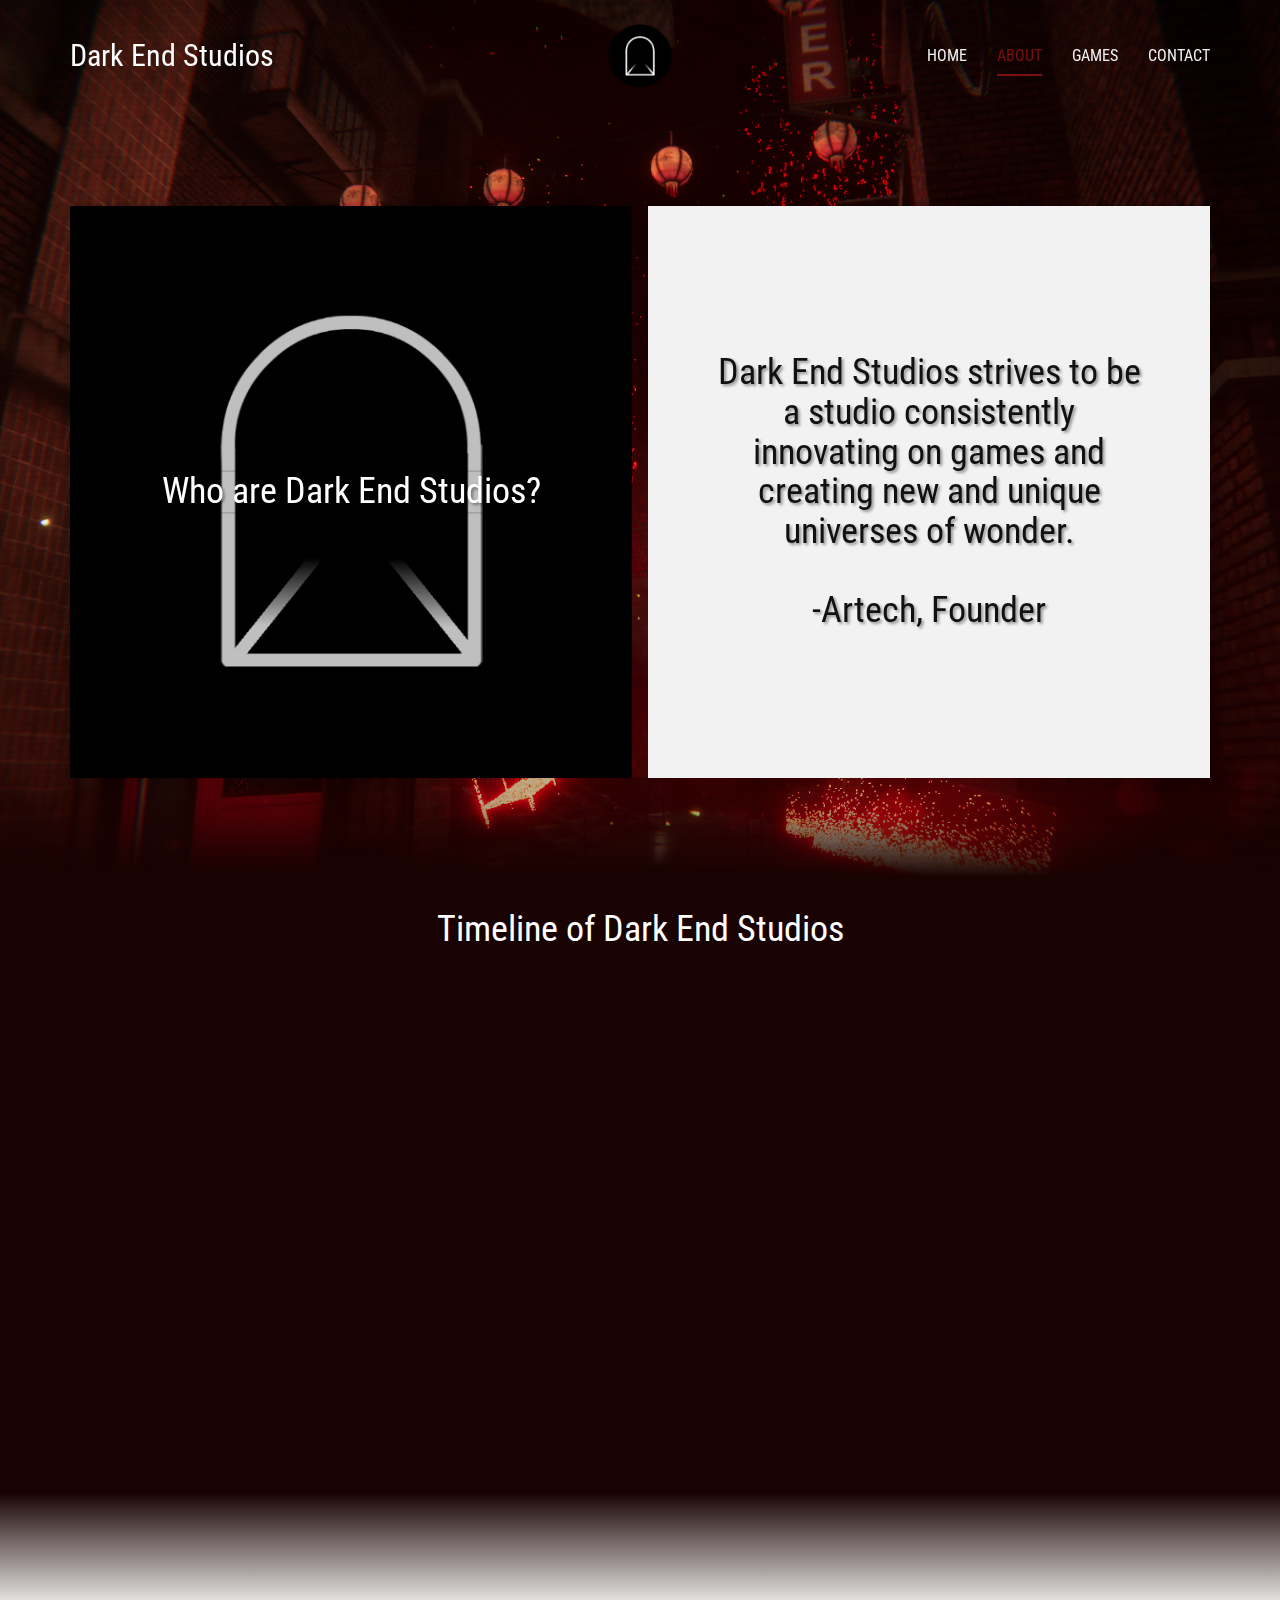
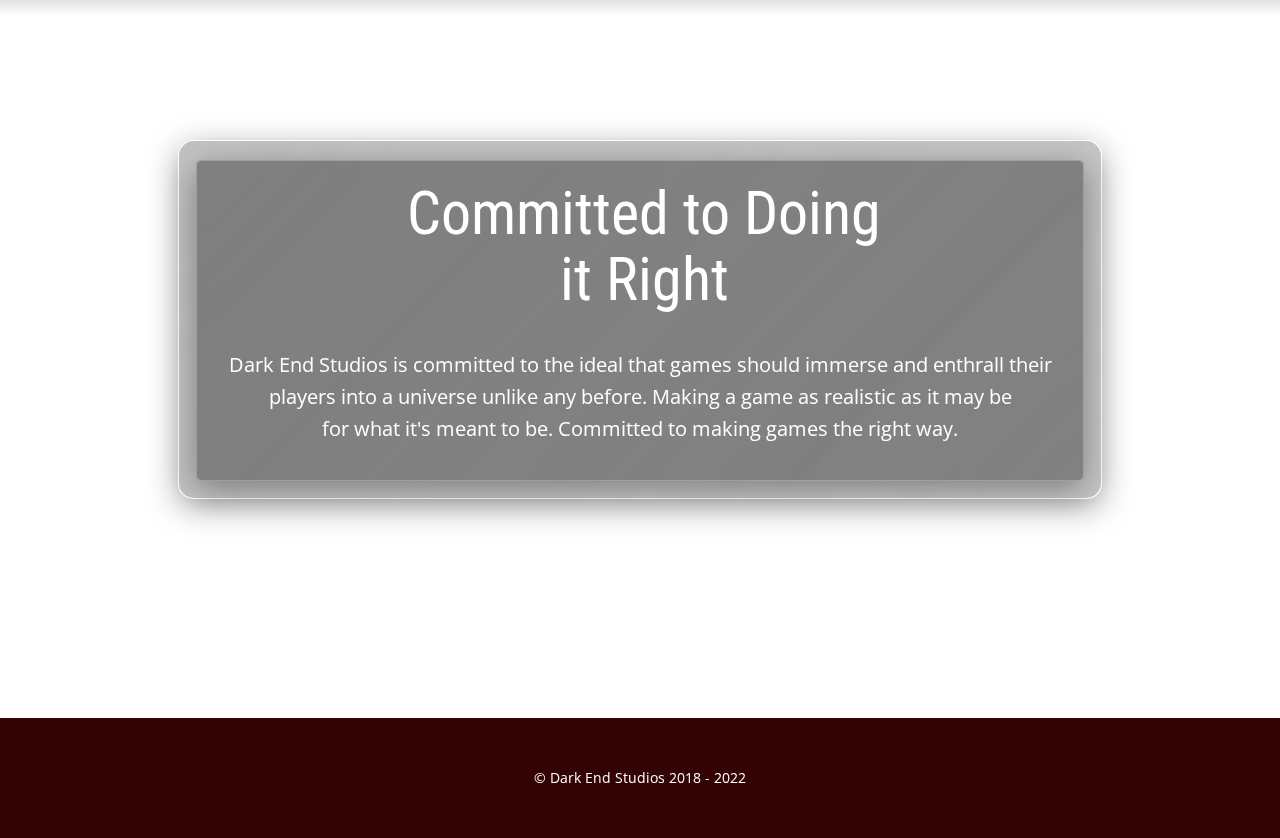
==== About.html @ b0693754 "Initial commit" ====
<!DOCTYPE html>
<html style="font-size: 16px;" lang="en"><head>
    <meta name="viewport" content="width=device-width, initial-scale=1.0">
    <meta charset="utf-8">
    <meta name="keywords" content="Who are Dark End Studios?, Dark End Studios strives to be a studio consistently innovating on games and creating new and unique universes of wonder.-Artech, Founder, Timeline of Dark End Studios, Committed to Doing it Right">
    <meta name="description" content="">
    <title>About</title>
    <link rel="stylesheet" href="standard.css" media="screen">
<link rel="stylesheet" href="About.css" media="screen">
    <script class="u-script" type="text/javascript" src="jquery-1.9.1.min.js" defer=""></script>
    <script class="u-script" type="text/javascript" src="code.js" "="" defer=""></script>
    
    <link id="u-theme-google-font" rel="stylesheet" href="https://fonts.googleapis.com/css?family=Roboto+Condensed:300,300i,400,400i,700,700i|Open+Sans:300,300i,400,400i,500,500i,600,600i,700,700i,800,800i">
    <link id="u-page-google-font" rel="stylesheet" href="https://fonts.googleapis.com/css?family=Montserrat:100,100i,200,200i,300,300i,400,400i,500,500i,600,600i,700,700i,800,800i,900,900i|Roboto+Condensed:300,300i,400,400i,700,700i">
    
    
    
    
    <script type="application/ld+json">{
		"@context": "http://schema.org",
		"@type": "Organization",
		"name": "WebSite2513758",
		"logo": "images/DESLogoRound1.png"
}</script>
    <meta name="theme-color" content="#7c0f0f">
    <meta property="og:title" content="About">
    <meta property="og:type" content="website">
  </head>
  <body class="u-body u-overlap u-xl-mode" data-lang="en"><header class="u-clearfix u-header u-sticky u-sticky-1468 u-header" id="sec-f2f8"><a href="Home.html" data-page-id="2516494" class="u-hover-feature u-image u-logo u-image-1" data-image-width="600" data-image-height="600" title="Home">
        <img src="images/DESLogoRound1.png" class="u-logo-image u-logo-image-1">
      </a><h3 class="u-headline u-text u-text-body-alt-color u-text-default u-text-1">Dark End Studios</h3><nav class="u-menu u-menu-one-level u-menu-open-right u-offcanvas u-offcanvas-shift u-menu-1" data-responsive-from="MD" data-submenu-level="on-click">
        <div class="menu-collapse" style="font-size: 1rem; letter-spacing: 0px; text-transform: uppercase; font-weight: 700;">
          <a class="u-button-style u-custom-active-border-color u-custom-border u-custom-border-color u-custom-borders u-custom-color u-custom-hover-border-color u-custom-left-right-menu-spacing u-custom-padding-bottom u-custom-text-active-color u-custom-text-color u-custom-text-hover-color u-custom-text-shadow u-custom-top-bottom-menu-spacing u-nav-link u-text-active-palette-1-base u-text-hover-palette-2-base u-text-white" href="#" style="font-size: calc(1em + 10px); padding: 5px 6px;">
            <svg class="u-svg-link" viewBox="0 0 24 24"><use xmlns:xlink="http://www.w3.org/1999/xlink" xlink:href="#menu-hamburger"></use></svg>
            <svg class="u-svg-content" version="1.1" id="menu-hamburger" viewBox="0 0 16 16" x="0px" y="0px" xmlns:xlink="http://www.w3.org/1999/xlink" xmlns="http://www.w3.org/2000/svg"><g><rect y="1" width="16" height="2"></rect><rect y="7" width="16" height="2"></rect><rect y="13" width="16" height="2"></rect>
</g></svg>
          </a>
        </div>
        <div class="u-custom-menu u-nav-container">
          <ul class="u-custom-font u-heading-font u-nav u-spacing-30 u-unstyled u-nav-1"><li class="u-nav-item"><a class="u-border-2 u-border-active-palette-1-base u-border-hover-palette-1-base u-border-no-left u-border-no-right u-border-no-top u-button-style u-nav-link u-text-active-palette-1-dark-1 u-text-grey-5 u-text-hover-palette-1-light-2" href="Home.html" style="padding: 10px 0px;">Home</a>
</li><li class="u-nav-item"><a class="u-border-2 u-border-active-palette-1-base u-border-hover-palette-1-base u-border-no-left u-border-no-right u-border-no-top u-button-style u-nav-link u-text-active-palette-1-dark-1 u-text-grey-5 u-text-hover-palette-1-light-2" href="About.html" style="padding: 10px 0px;">About</a>
</li><li class="u-nav-item"><a class="u-border-2 u-border-active-palette-1-base u-border-hover-palette-1-base u-border-no-left u-border-no-right u-border-no-top u-button-style u-nav-link u-text-active-palette-1-dark-1 u-text-grey-5 u-text-hover-palette-1-light-2" href="Games.html" style="padding: 10px 0px;">Games</a>
</li><li class="u-nav-item"><a class="u-border-2 u-border-active-palette-1-base u-border-hover-palette-1-base u-border-no-left u-border-no-right u-border-no-top u-button-style u-nav-link u-text-active-palette-1-dark-1 u-text-grey-5 u-text-hover-palette-1-light-2" href="Contact.html" style="padding: 10px 0px;">Contact</a>
</li></ul>
        </div>
        <div class="u-custom-menu u-nav-container-collapse">
          <div class="u-container-style u-grey-90 u-inner-container-layout u-opacity u-opacity-95 u-sidenav">
            <div class="u-inner-container-layout u-sidenav-overflow">
              <div class="u-menu-close u-menu-close-1"></div>
              <ul class="u-align-center u-nav u-popupmenu-items u-spacing-0 u-text-active-palette-1-dark-1 u-text-hover-palette-1-light-2 u-unstyled u-nav-2"><li class="u-nav-item"><a class="u-button-style u-nav-link" href="Home.html">Home</a>
</li><li class="u-nav-item"><a class="u-button-style u-nav-link" href="About.html">About</a>
</li><li class="u-nav-item"><a class="u-button-style u-nav-link" href="Games.html">Games</a>
</li><li class="u-nav-item"><a class="u-button-style u-nav-link" href="Contact.html">Contact</a>
</li></ul>
              <div class="shadowBlob u-gradient u-shape u-shape-circle u-shape-1"></div>
            </div>
          </div>
          <div class="u-black u-menu-overlay u-opacity u-opacity-70"></div>
        </div>
      </nav></header> 
    <section class="skrollable u-align-left u-clearfix u-image u-parallax u-section-1" id="sec-902f" data-image-width="1920" data-image-height="1080">
      
      
      
      <div class="shadowBlob u-clearfix u-gutter-16 u-layout-wrap u-layout-wrap-1">
        <div class="u-layout" style="">
          <div class="u-layout-row" style="">
            <div class="u-align-center u-container-style u-image u-image-default u-layout-cell u-left-cell u-shading u-size-30 u-size-xs-60 u-image-1" src="" data-image-width="600" data-image-height="600" data-animation-name="customAnimationIn" data-animation-duration="1000">
              <div class="u-container-layout u-valign-middle u-container-layout-1" src="">
                <h2 class="u-hover-feature u-text u-text-1">Who are Dark End Studios?<br>
                </h2>
              </div>
            </div>
            <div class="u-align-center u-container-style u-grey-5 u-layout-cell u-right-cell u-size-30 u-size-xs-60 u-layout-cell-2" data-animation-name="customAnimationIn" data-animation-duration="1000" data-animation-direction="">
              <div class="u-container-layout u-valign-middle u-container-layout-2">
                <h2 class="u-hover-feature u-text u-text-2">Dark End Studios strives to be a studio consistently innovating on games and creating new and unique universes of wonder.<br>
                  <br>-Artech, Founder<br>
                </h2>
              </div>
            </div>
          </div>
        </div>
      </div>
      <div class="u-expanded-width u-gradient u-shape u-shape-rectangle u-shape-1"></div>
    </section>
    <section class="u-clearfix u-custom-color-1 u-section-2" id="sec-78ec">
      <div class="u-clearfix u-sheet u-sheet-1">
        <div class="u-hover-feature u-shape u-shape-svg u-text-palette-1-base u-shape-1" data-animation-name="customAnimationIn" data-animation-duration="500" data-animation-delay="2500" data-animation-out="0">
          <svg class="u-svg-link" preserveAspectRatio="none" viewBox="0 0 160 160" style=""><use xlink:href="#svg-694f"></use></svg>
          <svg class="u-svg-content" viewBox="0 0 160 160" x="0px" y="0px" id="svg-694f" style="enable-background:new 0 0 160 160;"><path d="M80,30c27.6,0,50,22.4,50,50s-22.4,50-50,50s-50-22.4-50-50S52.4,30,80,30 M80,0C35.8,0,0,35.8,0,80s35.8,80,80,80
	s80-35.8,80-80S124.2,0,80,0L80,0z"></path></svg>
        </div>
        <h2 class="u-align-center u-text u-text-default u-text-1">Timeline of Dark End Studios<br>
        </h2>
        <p class="u-custom-font u-font-montserrat u-text u-text-default u-text-2" data-animation-name="customAnimationIn" data-animation-duration="500" data-animation-delay="2500" data-animation-out="0">2022<br>
        </p>
        <p class="u-custom-font u-font-montserrat u-text u-text-default u-text-3" data-animation-name="customAnimationIn" data-animation-duration="500" data-animation-delay="2000" data-animation-out="0">2021<br>
        </p>
        <div class="u-hover-feature u-shape u-shape-svg u-text-palette-1-base u-shape-2" data-animation-name="customAnimationIn" data-animation-duration="500" data-animation-delay="1500" data-animation-out="0">
          <svg class="u-svg-link" preserveAspectRatio="none" viewBox="0 0 160 160" style=""><use xlink:href="#svg-8905"></use></svg>
          <svg class="u-svg-content" viewBox="0 0 160 160" x="0px" y="0px" id="svg-8905" style="enable-background:new 0 0 160 160;"><path d="M80,30c27.6,0,50,22.4,50,50s-22.4,50-50,50s-50-22.4-50-50S52.4,30,80,30 M80,0C35.8,0,0,35.8,0,80s35.8,80,80,80
	s80-35.8,80-80S124.2,0,80,0L80,0z"></path></svg>
        </div>
        <div class="u-border-8 u-border-palette-1-dark-1 u-line u-line-horizontal u-line-1" data-animation-name="customAnimationIn" data-animation-duration="500" data-animation-delay="1750" data-animation-out="0"></div>
        <div class="u-hover-feature u-shape u-shape-svg u-text-palette-1-base u-shape-3" data-animation-name="customAnimationIn" data-animation-duration="500" data-animation-delay="2000" data-animation-out="0">
          <svg class="u-svg-link" preserveAspectRatio="none" viewBox="0 0 160 160" style=""><use xlink:href="#svg-b198"></use></svg>
          <svg class="u-svg-content" viewBox="0 0 160 160" x="0px" y="0px" id="svg-b198" style="enable-background:new 0 0 160 160;"><path d="M80,30c27.6,0,50,22.4,50,50s-22.4,50-50,50s-50-22.4-50-50S52.4,30,80,30 M80,0C35.8,0,0,35.8,0,80s35.8,80,80,80
	s80-35.8,80-80S124.2,0,80,0L80,0z"></path></svg>
        </div>
        <div class="u-border-8 u-border-palette-1-dark-1 u-line u-line-horizontal u-line-2" data-animation-name="customAnimationIn" data-animation-duration="500" data-animation-delay="2250" data-animation-out="0"></div>
        <p class="u-custom-font u-font-montserrat u-text u-text-default u-text-4" data-animation-name="customAnimationIn" data-animation-duration="500" data-animation-delay="0" data-animation-out="0">2018<br>
        </p>
        <p class="u-custom-font u-font-montserrat u-text u-text-default u-text-5" data-animation-name="customAnimationIn" data-animation-duration="500" data-animation-delay="500" data-animation-out="0">2019<br>
        </p>
        <div class="u-border-8 u-border-palette-1-dark-1 u-line u-line-horizontal u-line-3" data-animation-name="customAnimationIn" data-animation-duration="500" data-animation-delay="250" data-animation-out="0"></div>
        <p class="u-align-center u-custom-font u-font-montserrat u-text u-text-default u-text-6" data-animation-name="customAnimationIn" data-animation-duration="500" data-animation-delay="0" data-animation-out="0">
          <span style="font-size: 1.125rem;">DES was founded<br>
          </span>
        </p>
        <div class="u-hover-feature u-shape u-shape-svg u-text-palette-1-base u-shape-4" data-animation-name="customAnimationIn" data-animation-duration="500" data-animation-delay="500" data-animation-out="0">
          <svg class="u-svg-link" preserveAspectRatio="none" viewBox="0 0 160 160" style=""><use xlink:href="#svg-612d"></use></svg>
          <svg class="u-svg-content" viewBox="0 0 160 160" x="0px" y="0px" id="svg-612d" style="enable-background:new 0 0 160 160;"><path d="M80,30c27.6,0,50,22.4,50,50s-22.4,50-50,50s-50-22.4-50-50S52.4,30,80,30 M80,0C35.8,0,0,35.8,0,80s35.8,80,80,80
	s80-35.8,80-80S124.2,0,80,0L80,0z"></path></svg>
        </div>
        <p class="u-align-center u-custom-font u-font-montserrat u-text u-text-default u-text-7" data-animation-name="customAnimationIn" data-animation-duration="500" data-animation-delay="500" data-animation-out="0">
          <span style="font-size: 1.125rem;">January 13:<br>The first version of COR<br>was released<br>
          </span>
        </p>
        <p class="u-custom-font u-font-montserrat u-text u-text-default u-text-8" data-animation-name="customAnimationIn" data-animation-duration="500" data-animation-delay="1000" data-animation-out="0">2020<br>
        </p>
        <div class="u-hover-feature u-shape u-shape-svg u-text-palette-1-base u-shape-5" data-animation-name="customAnimationIn" data-animation-duration="500" data-animation-delay="1000" data-animation-out="0">
          <svg class="u-svg-link" preserveAspectRatio="none" viewBox="0 0 160 160" style=""><use xlink:href="#svg-70e1"></use></svg>
          <svg class="u-svg-content" viewBox="0 0 160 160" x="0px" y="0px" id="svg-70e1" style="enable-background:new 0 0 160 160;"><path d="M80,30c27.6,0,50,22.4,50,50s-22.4,50-50,50s-50-22.4-50-50S52.4,30,80,30 M80,0C35.8,0,0,35.8,0,80s35.8,80,80,80
	s80-35.8,80-80S124.2,0,80,0L80,0z"></path></svg>
        </div>
        <p class="u-align-center u-custom-font u-font-montserrat u-text u-text-default u-text-9" data-animation-name="customAnimationIn" data-animation-duration="500" data-animation-delay="1000" data-animation-out="0">
          <span style="font-size: 1.125rem;">April 20:<br>COR is fully<br>released<br>
          </span>
        </p>
        <div class="u-border-8 u-border-palette-1-dark-1 u-line u-line-horizontal u-line-4" data-animation-name="customAnimationIn" data-animation-duration="500" data-animation-delay="750" data-animation-out="0"></div>
        <div class="u-border-8 u-border-palette-1-dark-1 u-line u-line-horizontal u-line-5" data-animation-name="customAnimationIn" data-animation-duration="500" data-animation-delay="1250" data-animation-out="0"></div>
        <p class="u-align-center u-custom-font u-font-montserrat u-text u-text-default u-text-10" data-animation-name="customAnimationIn" data-animation-duration="500" data-animation-delay="2000" data-animation-out="0">
          <span style="font-size: 1.125rem;">March 8:<br>The Insignia<br>Project,<br>Chapter One<br>is released<br>
          </span>
        </p>
        <p class="u-align-center u-custom-font u-font-montserrat u-text u-text-default u-text-11" data-animation-name="customAnimationIn" data-animation-duration="500" data-animation-delay="1500" data-animation-out="0">
          <span style="font-size: 1.125rem;">September 8:<br>First sneak peak at<br>The Insignia<br>Project is released<br>
          </span>
        </p>
        <p class="u-align-center u-custom-font u-font-montserrat u-text u-text-12" data-animation-name="customAnimationIn" data-animation-duration="500" data-animation-delay="2500" data-animation-out="0">
          <span style="font-size: 1.125rem;">July 9:<br>The Insignia<br>Project,<br>Chapter Two<br>is released<br>
          </span>
        </p>
        <div class="u-hover-feature u-shape u-shape-svg u-text-palette-1-base u-shape-6" data-animation-name="customAnimationIn" data-animation-duration="500" data-animation-delay="0" data-animation-out="0">
          <svg class="u-svg-link" preserveAspectRatio="none" viewBox="0 0 160 160" style=""><use xlink:href="#svg-5aef"></use></svg>
          <svg class="u-svg-content" viewBox="0 0 160 160" x="0px" y="0px" id="svg-5aef" style="enable-background:new 0 0 160 160;"><path d="M80,30c27.6,0,50,22.4,50,50s-22.4,50-50,50s-50-22.4-50-50S52.4,30,80,30 M80,0C35.8,0,0,35.8,0,80s35.8,80,80,80
	s80-35.8,80-80S124.2,0,80,0L80,0z"></path></svg>
        </div>
      </div>
      
      
      
      
      
      
      
      
    </section>
    <section class="skrollable u-align-center u-clearfix u-image u-parallax u-shading u-section-3" src="" data-image-width="1917" data-image-height="908" id="sec-7f37">
      
      <div class="u-expanded-width u-gradient u-shape u-shape-rectangle u-shape-1"></div>
      <div class="glassContainer u-container-style u-grey-90 u-group u-hover-feature u-opacity u-opacity-25 u-radius-15 u-shape-round u-group-1" data-animation-out="0">
        <div class="u-container-layout u-valign-middle u-container-layout-1">
          <div class="glassContainerTwo u-align-center u-container-style u-grey-80 u-group u-opacity u-opacity-25 u-radius-5 u-shape-round u-group-2">
            <div class="u-container-layout u-container-layout-2">
              <h1 class="u-text u-text-1">Committed to Doing it Right<br>
              </h1>
              <p class="u-large-text u-text u-text-variant u-text-2">Dark End Studios is committed to the ideal that games should immerse and enthrall their <br>players into a universe unlike any before. Making a game as realistic as it may be <br>for what it's meant to be. Committed to making games the right way.<br>
              </p>
            </div>
          </div>
        </div>
      </div>
    </section>
    
    
    <footer class="u-align-center u-clearfix u-custom-color-4 u-footer u-footer" id="sec-f570"><div class="u-clearfix u-sheet u-sheet-1">
        <p class="u-small-text u-text u-text-variant u-text-1">© Dark End Studios 2018 - 2022</p>
      </div></footer>
  
</body></html>
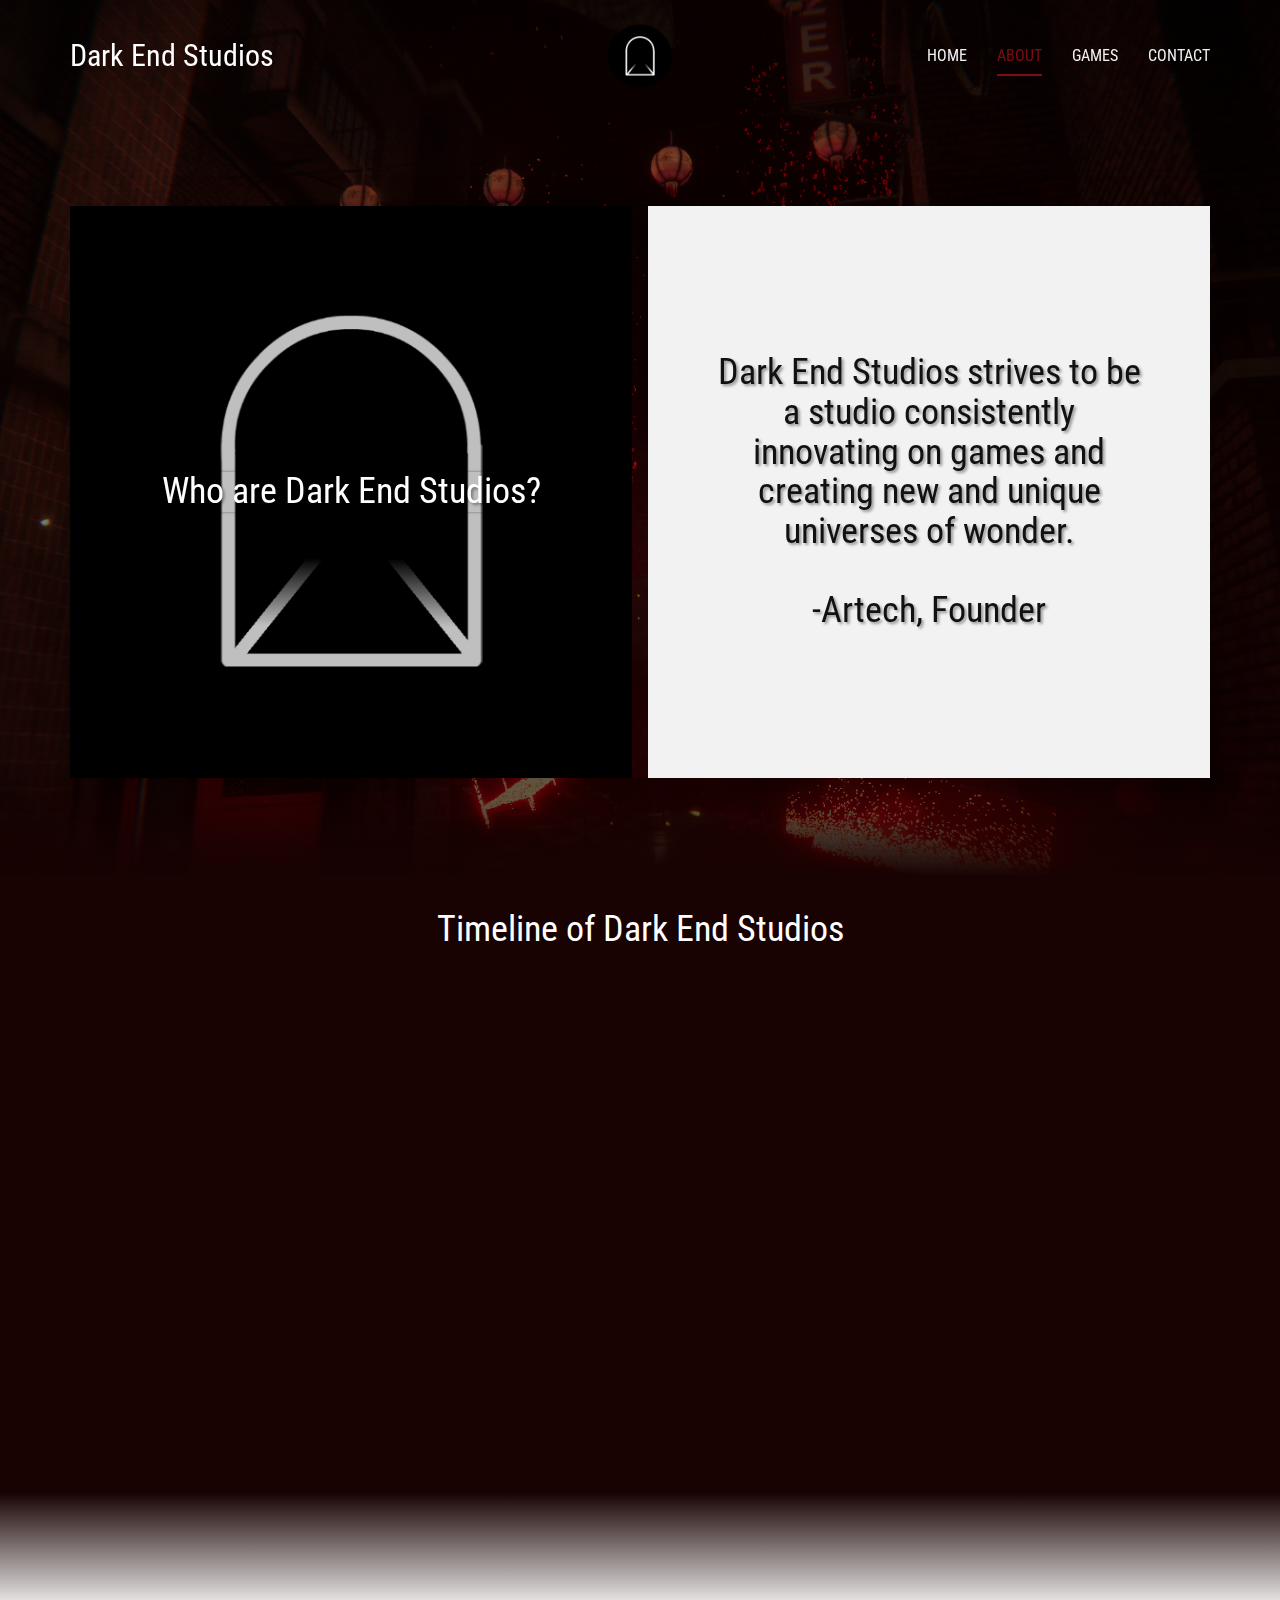
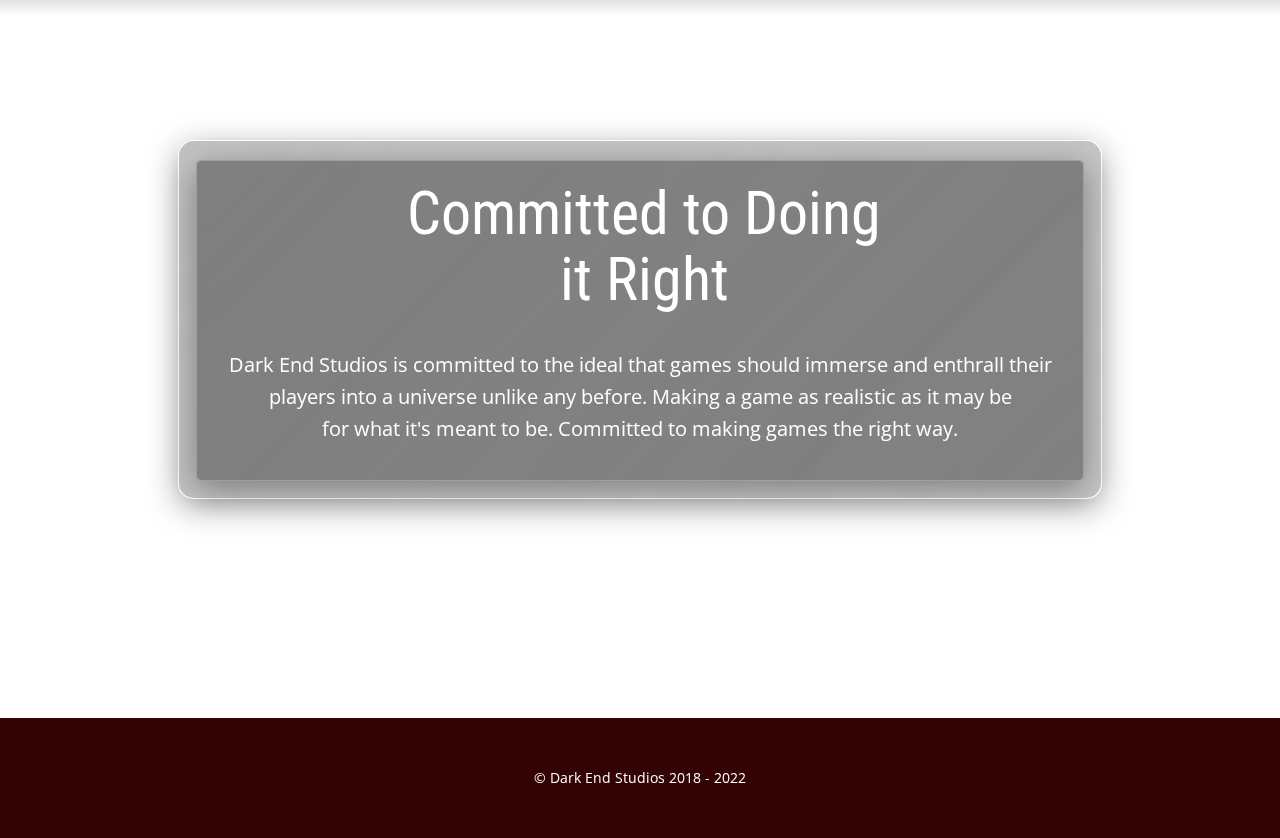
==== commit fc2c3bf4: "Update for Mobile View" ====
--- a/About.html
+++ b/About.html
@@ -4,7 +4,8 @@
     <meta charset="utf-8">
     <meta name="keywords" content="Who are Dark End Studios?, Dark End Studios strives to be a studio consistently innovating on games and creating new and unique universes of wonder.-Artech, Founder, Timeline of Dark End Studios, Committed to Doing it Right">
     <meta name="description" content="">
-    <title>About</title>
+    <title>Dark End Studios - About</title>
+    <link rel="icon" type="image/x-icon" href="images/DESLogoRound1.png">
     <link rel="stylesheet" href="standard.css" media="screen">
 <link rel="stylesheet" href="About.css" media="screen">
     <script class="u-script" type="text/javascript" src="jquery-1.9.1.min.js" defer=""></script>
@@ -26,39 +27,43 @@
     <meta property="og:title" content="About">
     <meta property="og:type" content="website">
   </head>
-  <body class="u-body u-overlap u-xl-mode" data-lang="en"><header class="u-clearfix u-header u-sticky u-sticky-1468 u-header" id="sec-f2f8"><a href="Home.html" data-page-id="2516494" class="u-hover-feature u-image u-logo u-image-1" data-image-width="600" data-image-height="600" title="Home">
-        <img src="images/DESLogoRound1.png" class="u-logo-image u-logo-image-1">
-      </a><h3 class="u-headline u-text u-text-body-alt-color u-text-default u-text-1">Dark End Studios</h3><nav class="u-menu u-menu-one-level u-menu-open-right u-offcanvas u-offcanvas-shift u-menu-1" data-responsive-from="MD" data-submenu-level="on-click">
-        <div class="menu-collapse" style="font-size: 1rem; letter-spacing: 0px; text-transform: uppercase; font-weight: 700;">
-          <a class="u-button-style u-custom-active-border-color u-custom-border u-custom-border-color u-custom-borders u-custom-color u-custom-hover-border-color u-custom-left-right-menu-spacing u-custom-padding-bottom u-custom-text-active-color u-custom-text-color u-custom-text-hover-color u-custom-text-shadow u-custom-top-bottom-menu-spacing u-nav-link u-text-active-palette-1-base u-text-hover-palette-2-base u-text-white" href="#" style="font-size: calc(1em + 10px); padding: 5px 6px;">
-            <svg class="u-svg-link" viewBox="0 0 24 24"><use xmlns:xlink="http://www.w3.org/1999/xlink" xlink:href="#menu-hamburger"></use></svg>
-            <svg class="u-svg-content" version="1.1" id="menu-hamburger" viewBox="0 0 16 16" x="0px" y="0px" xmlns:xlink="http://www.w3.org/1999/xlink" xmlns="http://www.w3.org/2000/svg"><g><rect y="1" width="16" height="2"></rect><rect y="7" width="16" height="2"></rect><rect y="13" width="16" height="2"></rect>
+  <body class="u-body u-overlap u-overlap-contrast u-xl-mode" data-lang="en"><header class="u-clearfix u-header u-sticky u-sticky-1468 u-header" id="sec-f2f8"><div class="u-clearfix u-sheet u-sheet-1">
+        <a href="Home.html" data-page-id="2516494" class="u-hover-feature u-image u-logo u-image-1" data-image-width="600" data-image-height="600" title="Home">
+          <img src="images/DESLogoRound1.png" class="u-logo-image u-logo-image-1">
+        </a>
+        <h3 class="u-headline u-hidden-sm u-hidden-xs u-text u-text-body-alt-color u-text-default u-text-1">Dark End Studios</h3>
+        <nav class="u-menu u-menu-one-level u-menu-open-right u-offcanvas u-offcanvas-shift u-menu-1" data-responsive-from="MD" data-submenu-level="on-click">
+          <div class="menu-collapse" style="font-size: 1rem; letter-spacing: 0px; text-transform: uppercase; font-weight: 700;">
+            <a class="u-button-style u-custom-active-border-color u-custom-border u-custom-border-color u-custom-borders u-custom-color u-custom-hover-border-color u-custom-left-right-menu-spacing u-custom-padding-bottom u-custom-text-active-color u-custom-text-color u-custom-text-hover-color u-custom-text-shadow u-custom-top-bottom-menu-spacing u-nav-link u-text-active-palette-1-base u-text-hover-palette-2-base u-text-white" href="#" style="font-size: calc(1em + 10px); padding: 5px 6px;">
+              <svg class="u-svg-link" viewBox="0 0 24 24"><use xmlns:xlink="http://www.w3.org/1999/xlink" xlink:href="#menu-hamburger"></use></svg>
+              <svg class="u-svg-content" version="1.1" id="menu-hamburger" viewBox="0 0 16 16" x="0px" y="0px" xmlns:xlink="http://www.w3.org/1999/xlink" xmlns="http://www.w3.org/2000/svg"><g><rect y="1" width="16" height="2"></rect><rect y="7" width="16" height="2"></rect><rect y="13" width="16" height="2"></rect>
 </g></svg>
-          </a>
-        </div>
-        <div class="u-custom-menu u-nav-container">
-          <ul class="u-custom-font u-heading-font u-nav u-spacing-30 u-unstyled u-nav-1"><li class="u-nav-item"><a class="u-border-2 u-border-active-palette-1-base u-border-hover-palette-1-base u-border-no-left u-border-no-right u-border-no-top u-button-style u-nav-link u-text-active-palette-1-dark-1 u-text-grey-5 u-text-hover-palette-1-light-2" href="Home.html" style="padding: 10px 0px;">Home</a>
+            </a>
+          </div>
+          <div class="u-custom-menu u-nav-container">
+            <ul class="u-custom-font u-heading-font u-nav u-spacing-30 u-unstyled u-nav-1"><li class="u-nav-item"><a class="u-border-2 u-border-active-palette-1-base u-border-hover-palette-1-base u-border-no-left u-border-no-right u-border-no-top u-button-style u-nav-link u-text-active-palette-1-dark-1 u-text-grey-5 u-text-hover-palette-1-light-2" href="Home.html" style="padding: 10px 0px;">Home</a>
 </li><li class="u-nav-item"><a class="u-border-2 u-border-active-palette-1-base u-border-hover-palette-1-base u-border-no-left u-border-no-right u-border-no-top u-button-style u-nav-link u-text-active-palette-1-dark-1 u-text-grey-5 u-text-hover-palette-1-light-2" href="About.html" style="padding: 10px 0px;">About</a>
 </li><li class="u-nav-item"><a class="u-border-2 u-border-active-palette-1-base u-border-hover-palette-1-base u-border-no-left u-border-no-right u-border-no-top u-button-style u-nav-link u-text-active-palette-1-dark-1 u-text-grey-5 u-text-hover-palette-1-light-2" href="Games.html" style="padding: 10px 0px;">Games</a>
 </li><li class="u-nav-item"><a class="u-border-2 u-border-active-palette-1-base u-border-hover-palette-1-base u-border-no-left u-border-no-right u-border-no-top u-button-style u-nav-link u-text-active-palette-1-dark-1 u-text-grey-5 u-text-hover-palette-1-light-2" href="Contact.html" style="padding: 10px 0px;">Contact</a>
 </li></ul>
-        </div>
-        <div class="u-custom-menu u-nav-container-collapse">
-          <div class="u-container-style u-grey-90 u-inner-container-layout u-opacity u-opacity-95 u-sidenav">
-            <div class="u-inner-container-layout u-sidenav-overflow">
-              <div class="u-menu-close u-menu-close-1"></div>
-              <ul class="u-align-center u-nav u-popupmenu-items u-spacing-0 u-text-active-palette-1-dark-1 u-text-hover-palette-1-light-2 u-unstyled u-nav-2"><li class="u-nav-item"><a class="u-button-style u-nav-link" href="Home.html">Home</a>
+          </div>
+          <div class="u-custom-menu u-nav-container-collapse">
+            <div class="u-container-style u-grey-90 u-inner-container-layout u-opacity u-opacity-95 u-sidenav">
+              <div class="u-inner-container-layout u-sidenav-overflow">
+                <div class="u-menu-close u-menu-close-1"></div>
+                <ul class="u-align-center u-nav u-popupmenu-items u-spacing-0 u-text-active-palette-1-dark-1 u-text-hover-palette-1-light-2 u-unstyled u-nav-2"><li class="u-nav-item"><a class="u-button-style u-nav-link" href="Home.html">Home</a>
 </li><li class="u-nav-item"><a class="u-button-style u-nav-link" href="About.html">About</a>
 </li><li class="u-nav-item"><a class="u-button-style u-nav-link" href="Games.html">Games</a>
 </li><li class="u-nav-item"><a class="u-button-style u-nav-link" href="Contact.html">Contact</a>
 </li></ul>
-              <div class="shadowBlob u-gradient u-shape u-shape-circle u-shape-1"></div>
+                <div class="shadowBlob u-gradient u-shape u-shape-circle u-shape-1"></div>
+              </div>
             </div>
+            <div class="u-black u-menu-overlay u-opacity u-opacity-70"></div>
           </div>
-          <div class="u-black u-menu-overlay u-opacity u-opacity-70"></div>
-        </div>
-      </nav></header> 
-    <section class="skrollable u-align-left u-clearfix u-image u-parallax u-section-1" id="sec-902f" data-image-width="1920" data-image-height="1080">
+        </nav>
+      </div></header> 
+    <section class="skrollable u-align-left u-clearfix u-image u-parallax u-shading u-section-1" id="sec-902f" data-image-width="1920" data-image-height="1080">
       
       
       
@@ -83,7 +88,7 @@
       </div>
       <div class="u-expanded-width u-gradient u-shape u-shape-rectangle u-shape-1"></div>
     </section>
-    <section class="u-clearfix u-custom-color-1 u-section-2" id="sec-78ec">
+    <section class="u-clearfix u-custom-color-1 u-hidden-lg u-hidden-md u-hidden-sm u-hidden-xs u-section-2" id="sec-78ec">
       <div class="u-clearfix u-sheet u-sheet-1">
         <div class="u-hover-feature u-shape u-shape-svg u-text-palette-1-base u-shape-1" data-animation-name="customAnimationIn" data-animation-duration="500" data-animation-delay="2500" data-animation-out="0">
           <svg class="u-svg-link" preserveAspectRatio="none" viewBox="0 0 160 160" style=""><use xlink:href="#svg-694f"></use></svg>
@@ -170,7 +175,7 @@
       
       <div class="u-expanded-width u-gradient u-shape u-shape-rectangle u-shape-1"></div>
       <div class="glassContainer u-container-style u-grey-90 u-group u-hover-feature u-opacity u-opacity-25 u-radius-15 u-shape-round u-group-1" data-animation-out="0">
-        <div class="u-container-layout u-valign-middle u-container-layout-1">
+        <div class="u-container-layout u-valign-middle-lg u-valign-middle-xl u-container-layout-1">
           <div class="glassContainerTwo u-align-center u-container-style u-grey-80 u-group u-opacity u-opacity-25 u-radius-5 u-shape-round u-group-2">
             <div class="u-container-layout u-container-layout-2">
               <h1 class="u-text u-text-1">Committed to Doing it Right<br>
--- a/standard.css
+++ b/standard.css
@@ -38655,6 +38655,9 @@
 /*end-variables sitestylecss*/
  .u-header {
   background-image: none;
+}
+
+.u-header .u-sheet-1 {
   min-height: 112px;
 }
 
@@ -38663,7 +38666,7 @@
   height: 64px;
   transition-duration: 0.25s;
   transform: translateX(0px) translateY(0px) scale(1) rotate(0deg);
-  margin: 24px auto 0 calc(((100% - 1140px) / 2)  + 538px);
+  margin: 24px auto 0;
 }
 
 .u-header .u-logo-image-1 {
@@ -38672,17 +38675,18 @@
 }
 
 .u-header .u-text-1 {
-  margin: -50px auto 0 calc(((100% - 1140px) / 2));
+  margin: -50px auto 0 0;
 }
 
 .u-header .u-menu-1 {
-  margin: -36px calc(((100% - 1140px) / 2)) 36px auto;
+  margin: -36px 0 36px auto;
 }
 
 .u-header .u-nav-1 {
   font-weight: 400;
   font-size: 1rem;
   text-transform: uppercase;
+  letter-spacing: normal;
 }
 
 .u-header .u-menu-close-1 {
@@ -38701,20 +38705,12 @@
   margin: 1067px 70px -633px auto;
 }
 @media (max-width: 1199px) {
-  .u-header .u-image-1 {
-    margin-left: calc(((100% - 940px) / 2) + 444px);
+   .u-header {
+    min-height: 112px;
   }
 
   .u-header .u-text-1 {
-    margin-left: calc(((100% - 940px) / 2));
-  }
-
-  .u-header .u-menu-1 {
-    margin-right: calc(((100% - 940px) / 2));
-  }
-
-  .u-header .u-nav-1 {
-    letter-spacing: normal;
+    margin-top: -50px;
   }
 
   .u-header .u-nav-2 {
@@ -38722,43 +38718,51 @@
     margin-left: 0;
   }
 }
-@media (max-width: 991px) {
+
+@media (max-width: 767px) {
+  .u-header .u-sheet-1 {
+    min-height: 124px;
+  }
+
   .u-header .u-image-1 {
-    margin-left: calc(((100% - 720px) / 2) + 340px);
+    margin-top: 30px;
+    margin-left: 20px;
+  }
+
+  .u-header .u-menu-1 {
+    margin-top: -42px;
+  }
+}
+@media (max-width: 575px) {
+  .u-header .u-sheet-1 {
+    min-height: 132px;
+  }
+
+  .u-header .u-image-1 {
+    margin-top: 34px;
+    margin-left: 0;
   }
 
   .u-header .u-text-1 {
-    margin-left: calc(((100% - 720px) / 2));
+    width: auto;
+    margin-top: -49px;
+    margin-left: calc(((100% - 340px) / 2)  + -26px);
   }
 
   .u-header .u-menu-1 {
-    margin-right: calc(((100% - 720px) / 2));
-  }
-}
-@media (max-width: 767px) {
-  .u-header .u-image-1 {
-    margin-left: calc(((100% - 540px) / 2) + 255px);
+    width: auto;
+    margin-top: -50px;
+    margin-bottom: 48px;
   }
 
-  .u-header .u-text-1 {
-    margin-left: calc(((100% - 540px) / 2));
+  .u-header .u-nav-2 {
+    margin-top: 60px;
+    margin-left: auto;
   }
 
-  .u-header .u-menu-1 {
-    margin-right: calc(((100% - 540px) / 2));
-  }
-}
-@media (max-width: 575px) {
-  .u-header .u-image-1 {
-    margin-left: calc(((100% - 340px) / 2) + 161px);
-  }
-
-  .u-header .u-text-1 {
-    margin-left: calc(((100% - 340px) / 2));
-  }
-
-  .u-header .u-menu-1 {
-    margin-right: calc(((100% - 340px) / 2));
+  .u-header .u-shape-1 {
+    margin-top: 1027px;
+    margin-bottom: -537px;
   }
 }
 .u-header .u-image-1, .u-header .u-image-1:before, .u-header .u-image-1 > .u-container-layout:before {
--- a/About.css
+++ b/About.css
@@ -1,5 +1,5 @@
  .u-section-1 {
-  background-image: url("images/Screenshot_5-28-2022_4-05-49_PM-1.png");
+  background-image: linear-gradient(0deg, rgba(0,0,0,0.5), rgba(0,0,0,0.5)), url("images/Screenshot_5-28-2022_4-05-49_PM-1.png");
   min-height: 861px;
 }
 
@@ -10,7 +10,7 @@
 
 .u-section-1 .u-image-1 {
   min-height: 588px;
-  background-image: linear-gradient(0deg, rgba(0,0,0,0.25), rgba(0,0,0,0.25)), url("images/DESLogo1.png");
+  background-image: linear-gradient(0deg, rgba(0,0,0,0.25), rgba(0,0,0,0.25)), url('images/DESLogo1.png');
   background-position: 50% 50%;
   --animation-custom_in-translate_x: 0px;
   --animation-custom_in-translate_y: 0px;
@@ -127,7 +127,7 @@
 
 @media (max-width: 767px) {
    .u-section-1 {
-    min-height: 779px;
+    min-height: 1061px;
   }
 
   .u-section-1 .u-layout-wrap-1 {
@@ -135,7 +135,7 @@
   }
 
   .u-section-1 .u-image-1 {
-    min-height: 557px;
+    min-height: 537px;
   }
 
   .u-section-1 .u-container-layout-1 {
@@ -143,20 +143,23 @@
     padding-right: 10px;
   }
 
+  .u-section-1 .u-layout-cell-2 {
+    min-height: 559px;
+  }
+
   .u-section-1 .u-container-layout-2 {
     padding-left: 10px;
     padding-right: 10px;
   }
 
   .u-section-1 .u-shape-1 {
-    margin-top: -283px;
-    margin-bottom: 60px;
+    margin-top: 20px;
   }
 }
 
 @media (max-width: 575px) {
    .u-section-1 {
-    min-height: 573px;
+    min-height: 973px;
   }
 
   .u-section-1 .u-layout-wrap-1 {
@@ -164,11 +167,15 @@
   }
 
   .u-section-1 .u-image-1 {
-    min-height: 351px;
+    min-height: 419px;
+  }
+
+  .u-section-1 .u-layout-cell-2 {
+    min-height: 372px;
   }
 
   .u-section-1 .u-shape-1 {
-    margin-top: -195px;
+    margin-top: -14px;
   }
 }
 
@@ -489,7 +496,7 @@
 
 @media (max-width: 1199px) {
   .u-section-2 .u-sheet-1 {
-    min-height: 513px;
+    min-height: 1868px;
   }
 
   .u-section-2 .u-text-4 {
@@ -521,7 +528,7 @@
 
 @media (max-width: 991px) {
   .u-section-2 .u-sheet-1 {
-    min-height: 399px;
+    min-height: 1983px;
   }
 
   .u-section-2 .u-text-5 {
@@ -824,7 +831,7 @@
 .u-container-layout.hover .u-block-4863-33:not([data-block-selected]):not([data-cell-selected]) {
   transform: rotate(0deg) scale(1) translateX(0px) translateY(0px) !important;
 } .u-section-3 {
-  background-image: linear-gradient(0deg, rgba(26,26,26,0.8), rgba(26,26,26,0.8)), url("images/LiarBackground.png");
+  background-image: linear-gradient(0deg, rgba(26,26,26,0.8), rgba(26,26,26,0.8)), url('images/LiarBackground.png');
   min-height: 825px;
 }
 
@@ -883,6 +890,10 @@
   .u-section-3 .u-text-1 {
     width: 478px;
   }
+
+  .u-section-3 .u-text-2 {
+    font-size: 1.25rem;
+  }
 }
 
 @media (max-width: 991px) {
@@ -895,12 +906,20 @@
   }
 
   .u-section-3 .u-group-2 {
-    width: 720px;
+    width: 700px;
+    min-height: 348px;
   }
 
   .u-section-3 .u-text-1 {
-    margin-left: 113px;
-    margin-right: 105px;
+    margin-top: 21px;
+    margin-left: auto;
+    margin-right: auto;
+  }
+
+  .u-section-3 .u-text-2 {
+    width: auto;
+    margin-top: 25px;
+    margin-right: 6px;
   }
 }
 
@@ -910,17 +929,24 @@
   }
 
   .u-section-3 .u-group-1 {
-    width: 540px;
+    width: 570px;
+    min-height: 392px;
   }
 
   .u-section-3 .u-group-2 {
     width: 540px;
+    min-height: 373px;
   }
 
   .u-section-3 .u-text-1 {
     margin-left: 23px;
     margin-right: 15px;
   }
+
+  .u-section-3 .u-text-2 {
+    margin-top: 20px;
+    margin-right: 0;
+  }
 }
 
 @media (max-width: 575px) {
@@ -930,17 +956,27 @@
 
   .u-section-3 .u-group-1 {
     width: 340px;
+    margin-top: 130px;
   }
 
   .u-section-3 .u-group-2 {
-    width: 340px;
+    width: 320px;
+    min-height: 399px;
   }
 
   .u-section-3 .u-text-1 {
-    font-size: 1.875rem;
-    width: 340px;
-    margin-left: 0;
-    margin-right: 0;
+    width: auto;
+    font-size: 1.5rem;
+    margin-top: 42px;
+    margin-left: 10px;
+    margin-right: 10px;
+  }
+
+  .u-section-3 .u-text-2 {
+    font-size: 1.125rem;
+    margin-top: 10px;
+    margin-left: 22px;
+    margin-right: 22px;
   }
 }
 
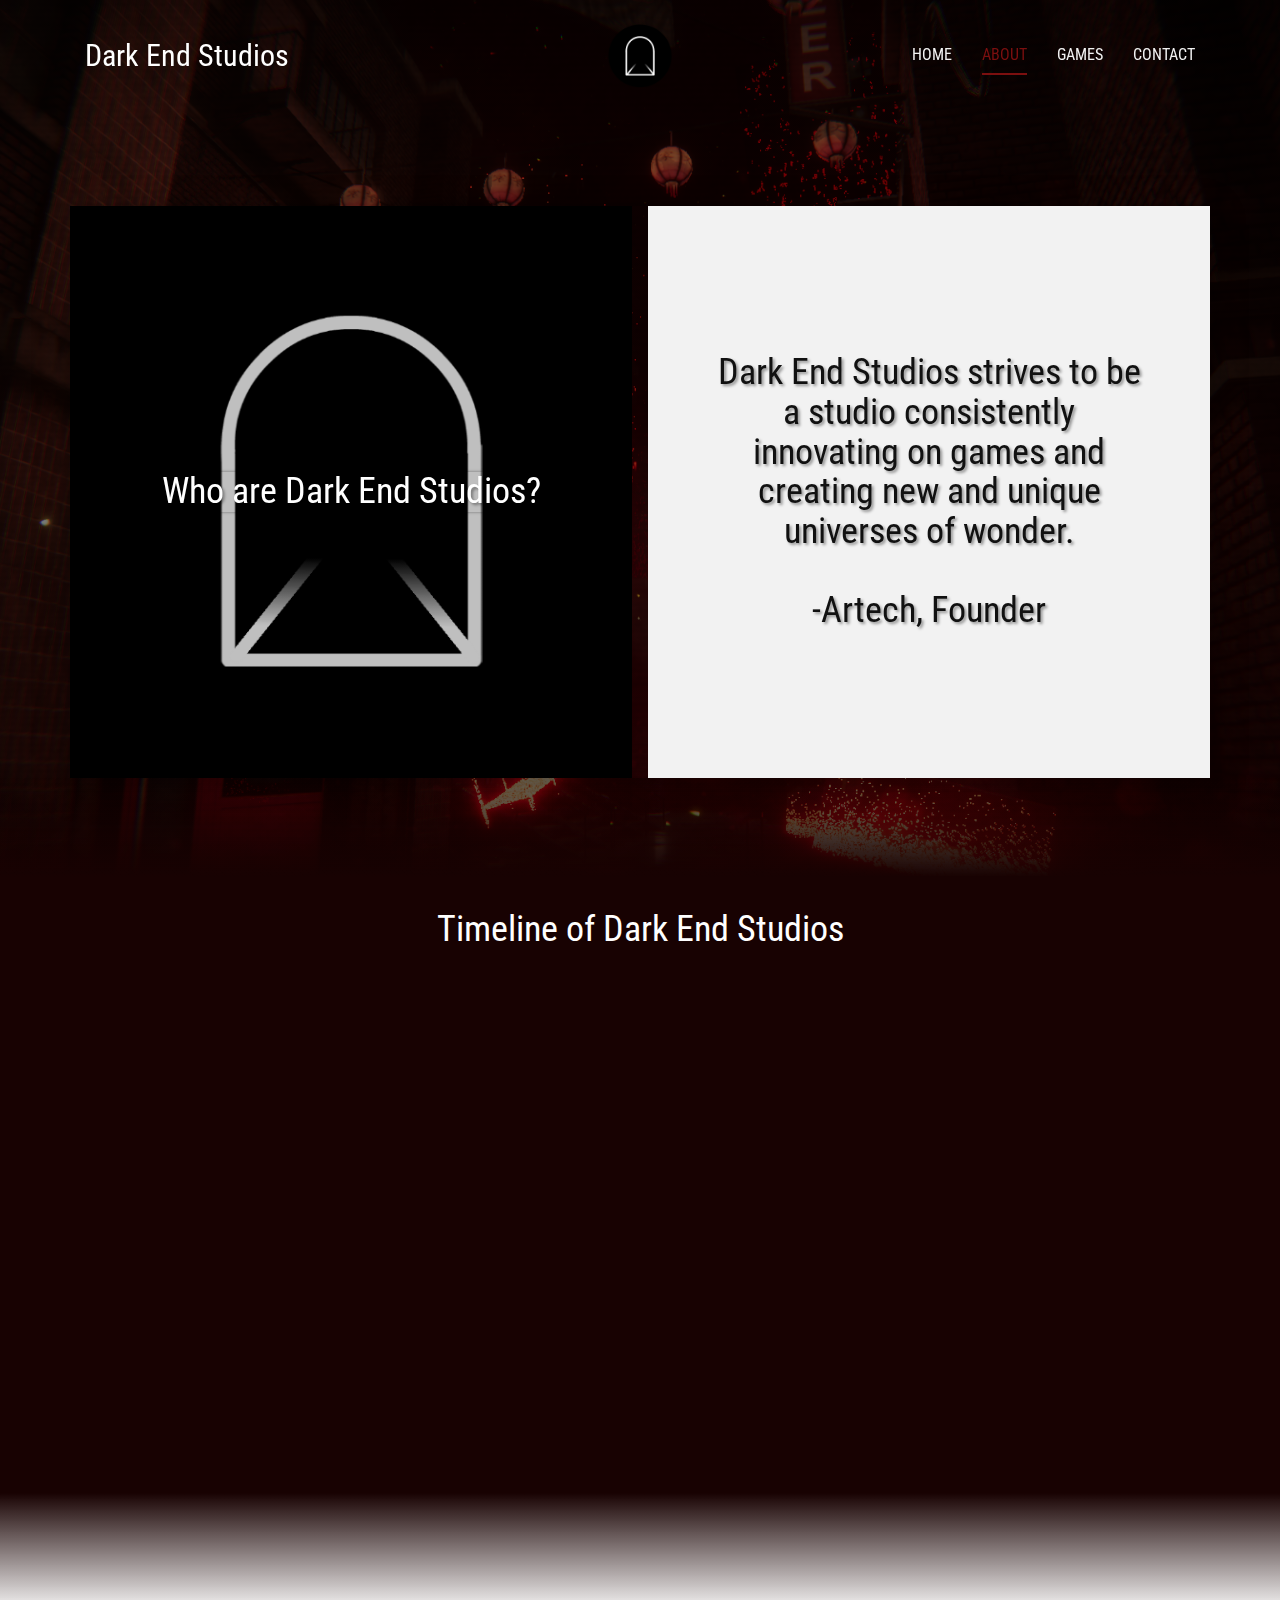
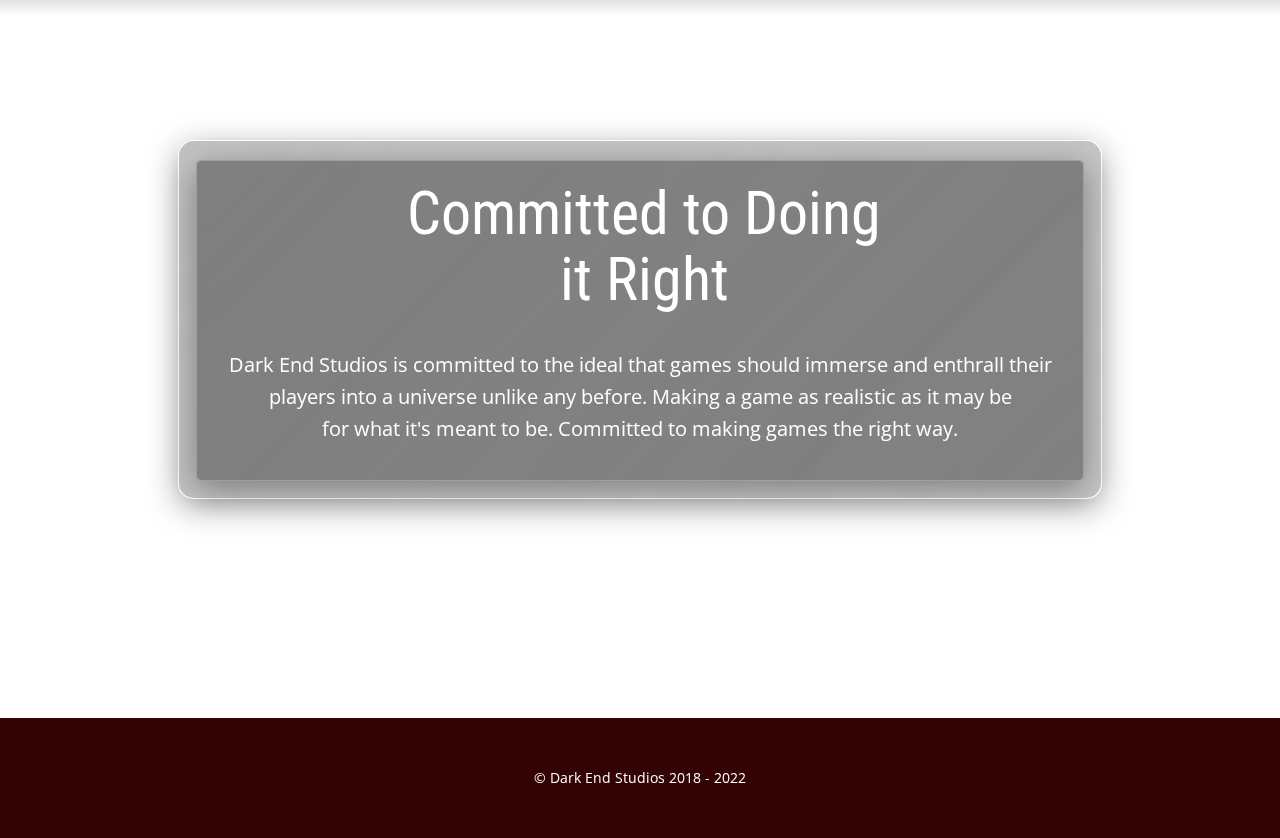
==== commit e3195398: "Finalized Mobile Updates" ====
--- a/About.html
+++ b/About.html
@@ -5,7 +5,6 @@
     <meta name="keywords" content="Who are Dark End Studios?, Dark End Studios strives to be a studio consistently innovating on games and creating new and unique universes of wonder.-Artech, Founder, Timeline of Dark End Studios, Committed to Doing it Right">
     <meta name="description" content="">
     <title>Dark End Studios - About</title>
-    <link rel="icon" type="image/x-icon" href="images/DESLogoRound1.png">
     <link rel="stylesheet" href="standard.css" media="screen">
 <link rel="stylesheet" href="About.css" media="screen">
     <script class="u-script" type="text/javascript" src="jquery-1.9.1.min.js" defer=""></script>
@@ -31,7 +30,6 @@
         <a href="Home.html" data-page-id="2516494" class="u-hover-feature u-image u-logo u-image-1" data-image-width="600" data-image-height="600" title="Home">
           <img src="images/DESLogoRound1.png" class="u-logo-image u-logo-image-1">
         </a>
-        <h3 class="u-headline u-hidden-sm u-hidden-xs u-text u-text-body-alt-color u-text-default u-text-1">Dark End Studios</h3>
         <nav class="u-menu u-menu-one-level u-menu-open-right u-offcanvas u-offcanvas-shift u-menu-1" data-responsive-from="MD" data-submenu-level="on-click">
           <div class="menu-collapse" style="font-size: 1rem; letter-spacing: 0px; text-transform: uppercase; font-weight: 700;">
             <a class="u-button-style u-custom-active-border-color u-custom-border u-custom-border-color u-custom-borders u-custom-color u-custom-hover-border-color u-custom-left-right-menu-spacing u-custom-padding-bottom u-custom-text-active-color u-custom-text-color u-custom-text-hover-color u-custom-text-shadow u-custom-top-bottom-menu-spacing u-nav-link u-text-active-palette-1-base u-text-hover-palette-2-base u-text-white" href="#" style="font-size: calc(1em + 10px); padding: 5px 6px;">
@@ -62,6 +60,7 @@
             <div class="u-black u-menu-overlay u-opacity u-opacity-70"></div>
           </div>
         </nav>
+        <h3 class="u-headline u-hidden-md u-hidden-sm u-hidden-xs u-text u-text-body-alt-color u-text-default u-text-1">Dark End Studios</h3>
       </div></header> 
     <section class="skrollable u-align-left u-clearfix u-image u-parallax u-shading u-section-1" id="sec-902f" data-image-width="1920" data-image-height="1080">
       
--- a/standard.css
+++ b/standard.css
@@ -38674,12 +38674,8 @@
   height: 100%;
 }
 
-.u-header .u-text-1 {
-  margin: -50px auto 0 0;
-}
-
 .u-header .u-menu-1 {
-  margin: -36px 0 36px auto;
+  margin: -51px 15px 0 auto;
 }
 
 .u-header .u-nav-1 {
@@ -38704,55 +38700,66 @@
   background-image: linear-gradient(225deg, #4d0700, #180202);
   margin: 1067px 70px -633px auto;
 }
+
+.u-header .u-text-1 {
+  margin: -37px auto 38px 15px;
+}
 @media (max-width: 1199px) {
-   .u-header {
-    min-height: 112px;
+  .u-header .u-image-1 {
+    width: 64px;
   }
 
-  .u-header .u-text-1 {
-    margin-top: -50px;
+  .u-header .u-menu-1 {
+    margin-top: -51px;
   }
 
   .u-header .u-nav-2 {
     width: 120px;
     margin-left: 0;
   }
-}
 
-@media (max-width: 767px) {
-  .u-header .u-sheet-1 {
-    min-height: 124px;
-  }
-
+  .u-header .u-text-1 {
+    margin-top: -37px;
+  }
+}
+@media (max-width: 991px) {
   .u-header .u-image-1 {
-    margin-top: 30px;
-    margin-left: 20px;
+    margin-left: 0;
   }
 
   .u-header .u-menu-1 {
-    margin-top: -42px;
-  }
-}
-@media (max-width: 575px) {
-  .u-header .u-sheet-1 {
-    min-height: 132px;
-  }
-
-  .u-header .u-image-1 {
-    margin-top: 34px;
-    margin-left: 0;
+    margin-bottom: 39px;
   }
 
   .u-header .u-text-1 {
     width: auto;
-    margin-top: -49px;
-    margin-left: calc(((100% - 340px) / 2)  + -26px);
-  }
-
+    margin-top: -35px;
+    margin-left: 12px;
+  }
+}
+@media (max-width: 767px) {
   .u-header .u-menu-1 {
     width: auto;
     margin-top: -50px;
-    margin-bottom: 48px;
+    margin-right: 0;
+    margin-bottom: 38px;
+  }
+
+  .u-header .u-nav-2 {
+    margin-top: 18px;
+    margin-right: 130px;
+  }
+
+  .u-header .u-text-1 {
+    margin-top: -322px;
+    margin-bottom: 60px;
+    margin-left: calc(((100% - 540px) / 2) + 15px);
+  }
+}
+@media (max-width: 575px) {
+  .u-header .u-menu-1 {
+    margin-top: -47px;
+    margin-bottom: 35px;
   }
 
   .u-header .u-nav-2 {
@@ -38763,6 +38770,11 @@
   .u-header .u-shape-1 {
     margin-top: 1027px;
     margin-bottom: -537px;
+  }
+
+  .u-header .u-text-1 {
+    margin-top: -318px;
+    margin-left: calc(((100% - 340px) / 2)  + -26px);
   }
 }
 .u-header .u-image-1, .u-header .u-image-1:before, .u-header .u-image-1 > .u-container-layout:before {
--- a/About.css
+++ b/About.css
@@ -1,5 +1,5 @@
  .u-section-1 {
-  background-image: linear-gradient(0deg, rgba(0,0,0,0.5), rgba(0,0,0,0.5)), url("images/Screenshot_5-28-2022_4-05-49_PM-1.png");
+  background-image: linear-gradient(0deg, rgba(0,0,0,0.5), rgba(0,0,0,0.5)), url('images/Screenshot_5-28-2022_4-05-49_PM-1.png');
   min-height: 861px;
 }
 
@@ -160,6 +160,7 @@
 @media (max-width: 575px) {
    .u-section-1 {
     min-height: 973px;
+    background-position: 50% 50%;
   }
 
   .u-section-1 .u-layout-wrap-1 {
@@ -869,6 +870,7 @@
 }
 
 .u-section-3 .u-text-2 {
+  font-size: 1.25rem;
   margin: 36px 0 0;
 }
 
@@ -890,10 +892,6 @@
   .u-section-3 .u-text-1 {
     width: 478px;
   }
-
-  .u-section-3 .u-text-2 {
-    font-size: 1.25rem;
-  }
 }
 
 @media (max-width: 991px) {
